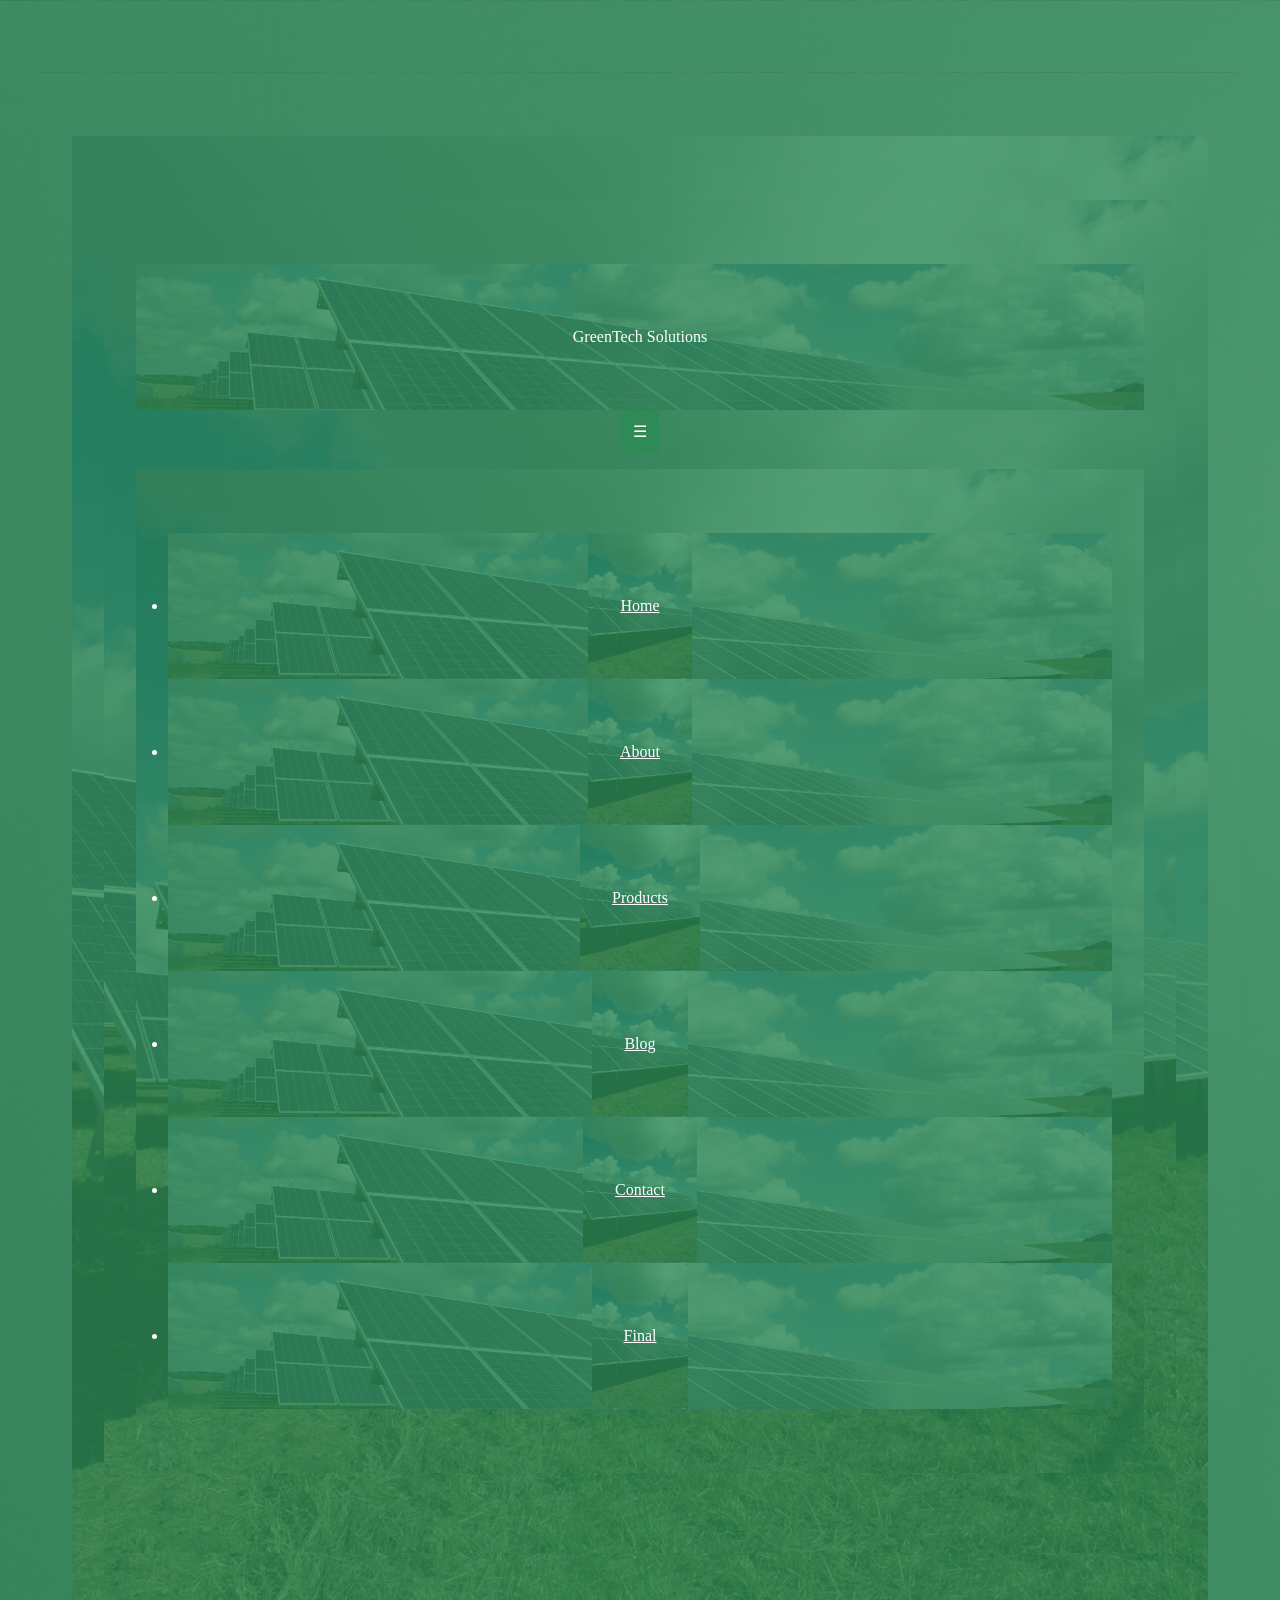
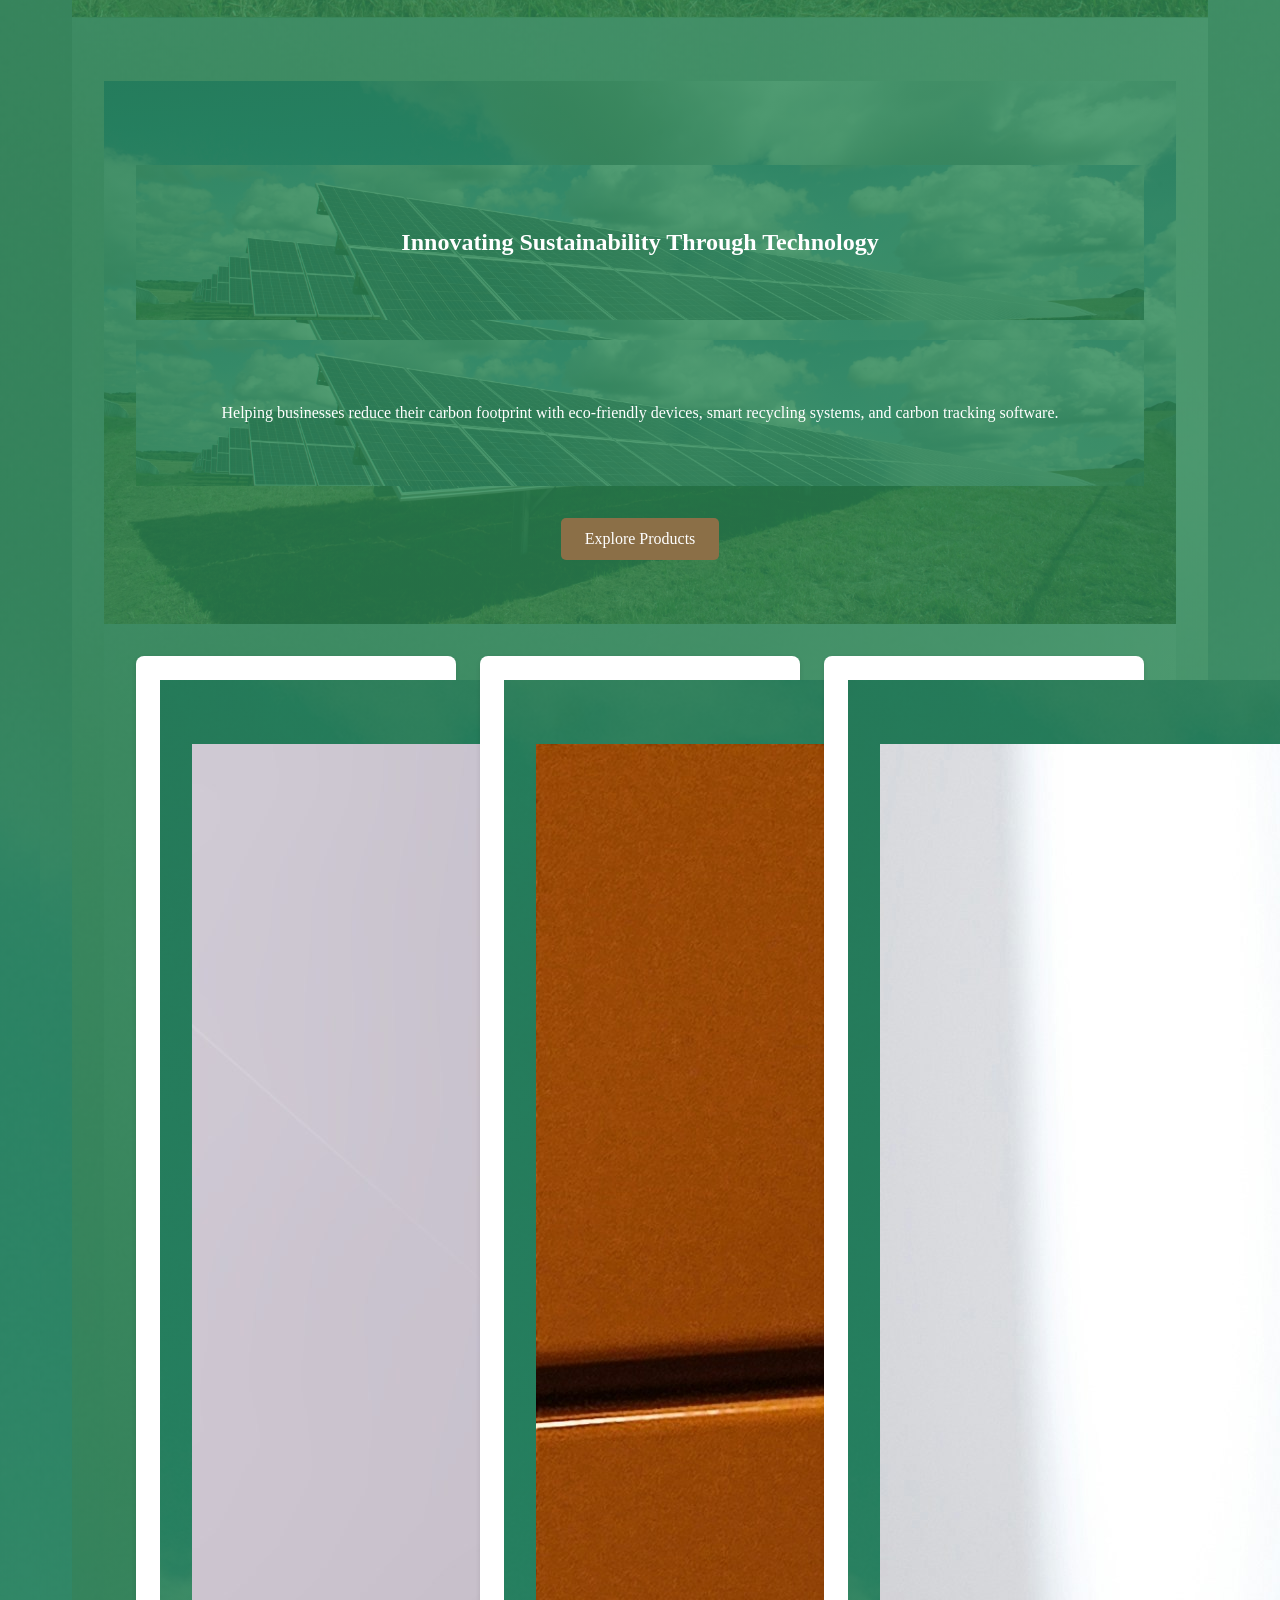
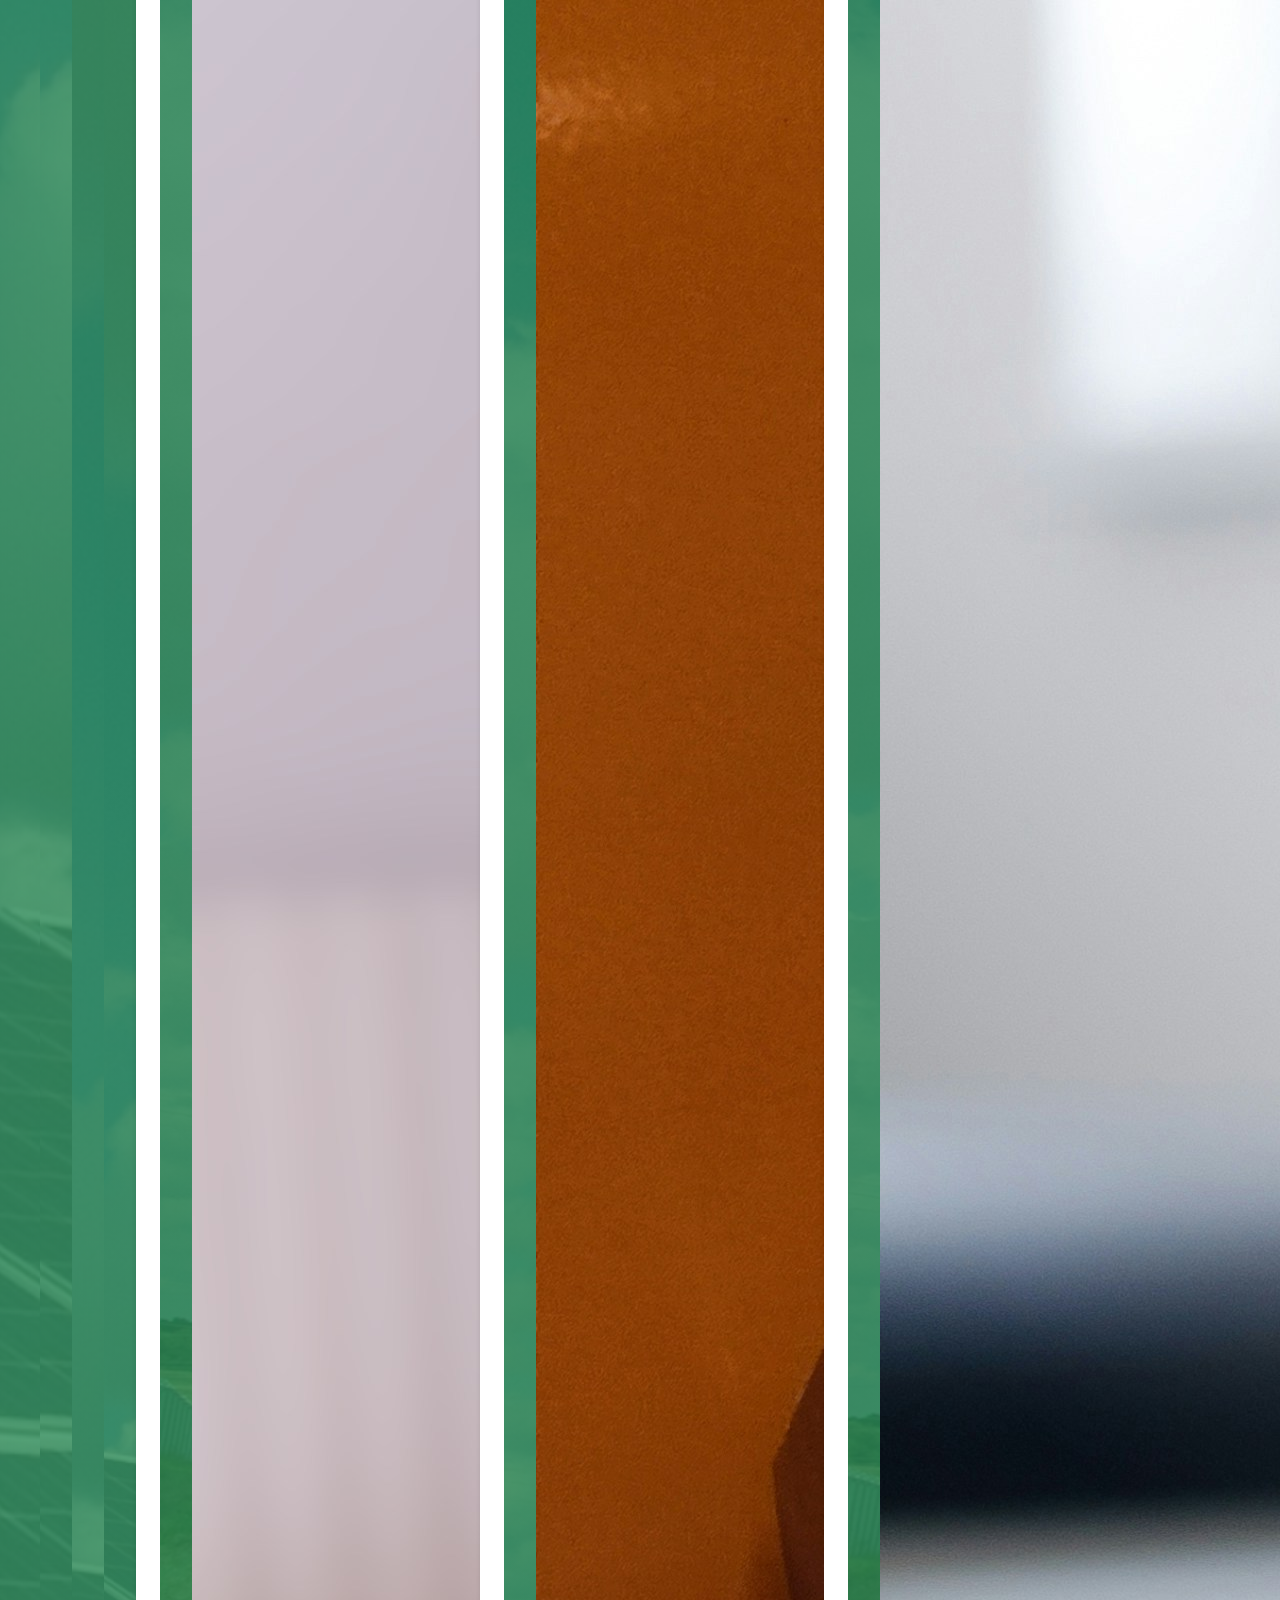
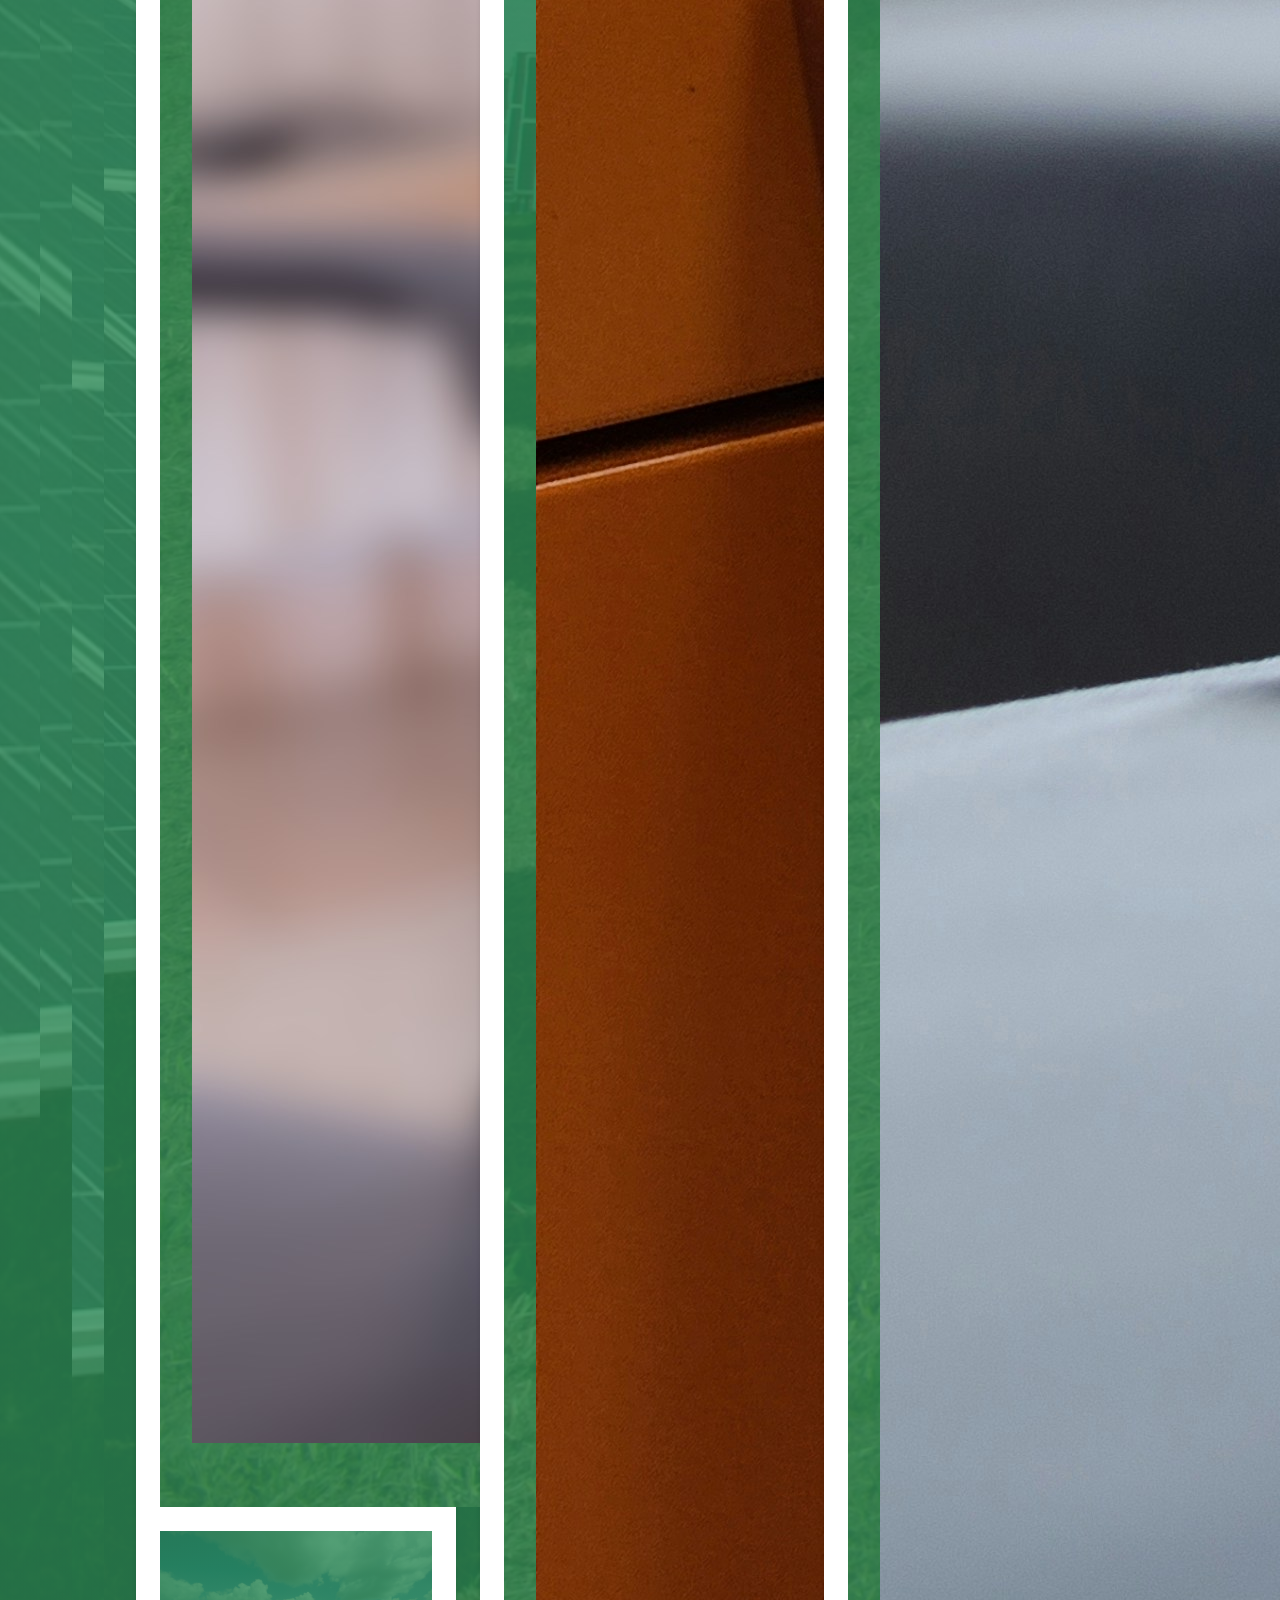
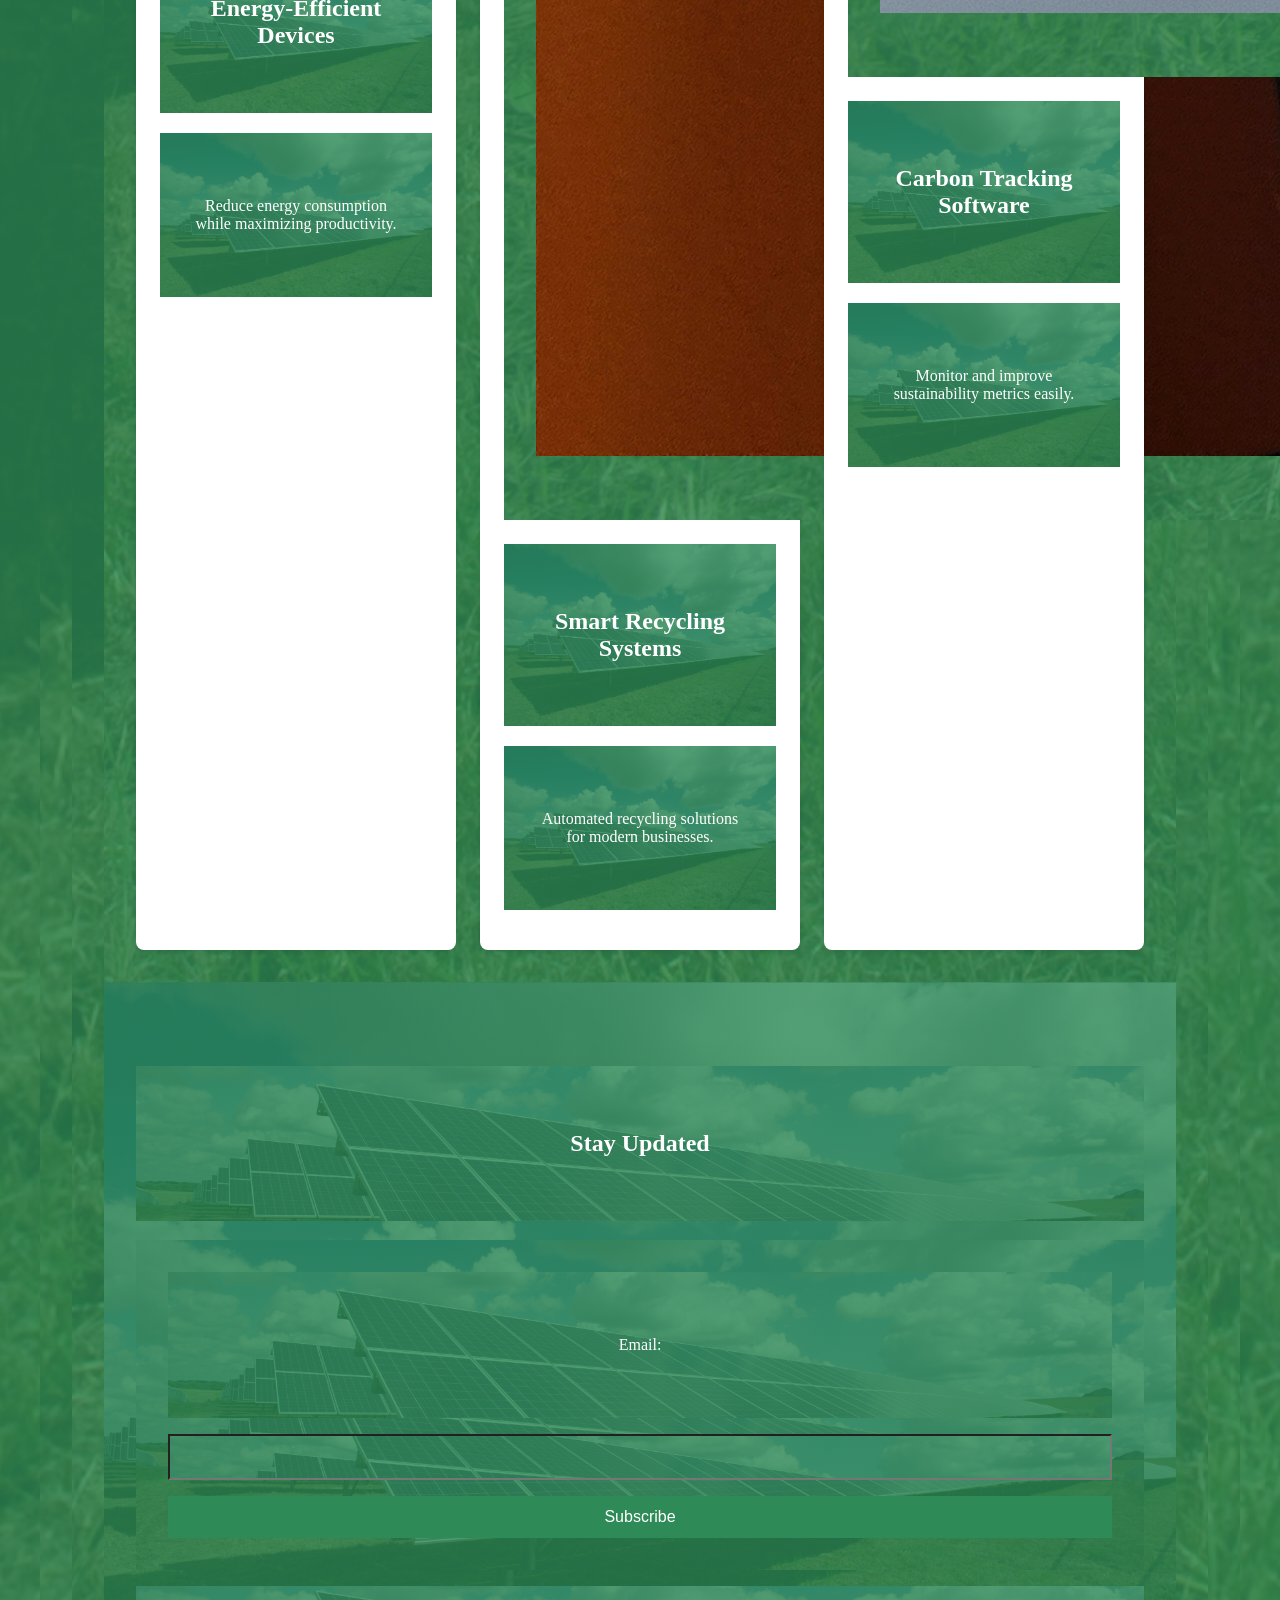
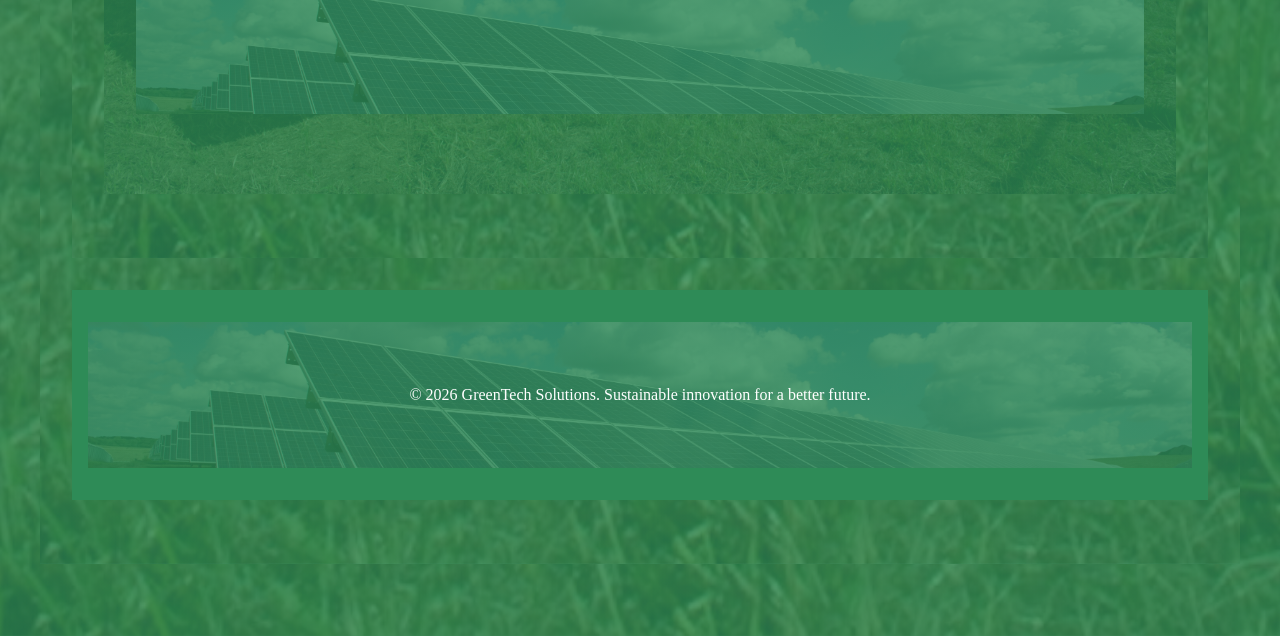
==== index.html @ fb0858f6 "Final Project v3" ====
<!DOCTYPE html>
<html lang="en">
<head>
    <meta charset="UTF-8">
    <meta name="viewport" content="width=device-width, initial-scale=1.0">
    <meta name="description" content="GreenTech Solutions offers eco-friendly technology solutions for sustainable businesses.">
    <title>GreenTech Solutions | Home</title>
    <link rel="stylesheet" href="css/styles.css">
    <script defer src="js/script.js"></script>
</head>
<body>
<header>
    <nav class="navbar" aria-label="Main Navigation">
        <div class="logo">GreenTech Solutions</div>
        <button class="menu-toggle" aria-label="Toggle Navigation">☰</button>
        <ul class="nav-links">
            <li><a href="index.html">Home</a></li>
            <li><a href="about.html">About</a></li>
            <li><a href="products.html">Products</a></li>
            <li><a href="blog.html">Blog</a></li>
            <li><a href="contact.html">Contact</a></li>
            <li><a href="final.html">Final</a></li>
        </ul>
    </nav>
</header>

<main>
    <section class="hero">
        <h1>Innovating Sustainability Through Technology</h1>
        <p>Helping businesses reduce their carbon footprint with eco-friendly devices, smart recycling systems, and carbon tracking software.</p>
        <a href="products.html" class="btn">Explore Products</a>
    </section>

    <section class="features">
        <article>
            <img src="images/product1.jpg" alt="Energy-efficient office technology device for sustainable businesses">
            <h2>Energy-Efficient Devices</h2>
            <p>Reduce energy consumption while maximizing productivity.</p>
        </article>
        <article>
            <img src="images/product2.jpg" alt="Smart recycling station for eco-friendly business waste management">
            <h2>Smart Recycling Systems</h2>
            <p>Automated recycling solutions for modern businesses.</p>
        </article>
        <article>
            <img src="images/product3.jpg" alt="Carbon tracking software dashboard displaying sustainability metrics">
            <h2>Carbon Tracking Software</h2>
            <p>Monitor and improve sustainability metrics easily.</p>
        </article>
    </section>

    <section class="newsletter">
        <h2>Stay Updated</h2>
        <form id="newsletterForm">
            <label for="newsletter-email">Email:</label>
            <input type="email" id="newsletter-email" required>
            <button type="submit">Subscribe</button>
        </form>
        <p id="newsletterMessage"></p>
    </section>
</main>

<footer>
    <p>&copy; 2026 GreenTech Solutions. Sustainable innovation for a better future.</p>
</footer>
</body>
</html>
---- css/styles.css ----
* {
    text-align: center;
    padding: 4rem 2rem;
    background: linear-gradient(rgba(46,139,87,0.8), rgba(46,139,87,0.8)), url('../images/hero.jpg') center/cover;
    color: white;
}

.btn {
    display: inline-block;
    margin-top: 1rem;
    padding: 0.75rem 1.5rem;
    background: #8b6f47;
    color: white;
    text-decoration: none;
    border-radius: 5px;
}

.features, .product-grid {
    display: grid;
    grid-template-columns: repeat(auto-fit, minmax(250px, 1fr));
    gap: 1.5rem;
    padding: 2rem;
}

article, .product-card {
    background: white;
    padding: 1.5rem;
    border-radius: 8px;
    box-shadow: 0 2px 5px rgba(0,0,0,0.1);
}

form {
    display: flex;
    flex-direction: column;
    gap: 1rem;
    padding: 2rem;
}

input, textarea, button {
    padding: 0.75rem;
    font-size: 1rem;
}

button {
    background: #2e8b57;
    color: white;
    border: none;
    cursor: pointer;
}

button:hover {
    background: #246b45;
}

footer {
    text-align: center;
    padding: 1rem;
    background: #2e8b57;
    color: white;
    margin-top: 2rem;
}

@media (max-width: 768px) {
    .menu-toggle {
        display: block;
    }

    .nav-links {
        display: none;
        flex-direction: column;
        width: 100%;
    }

    .nav-links.active {
        display: flex;
    }
}
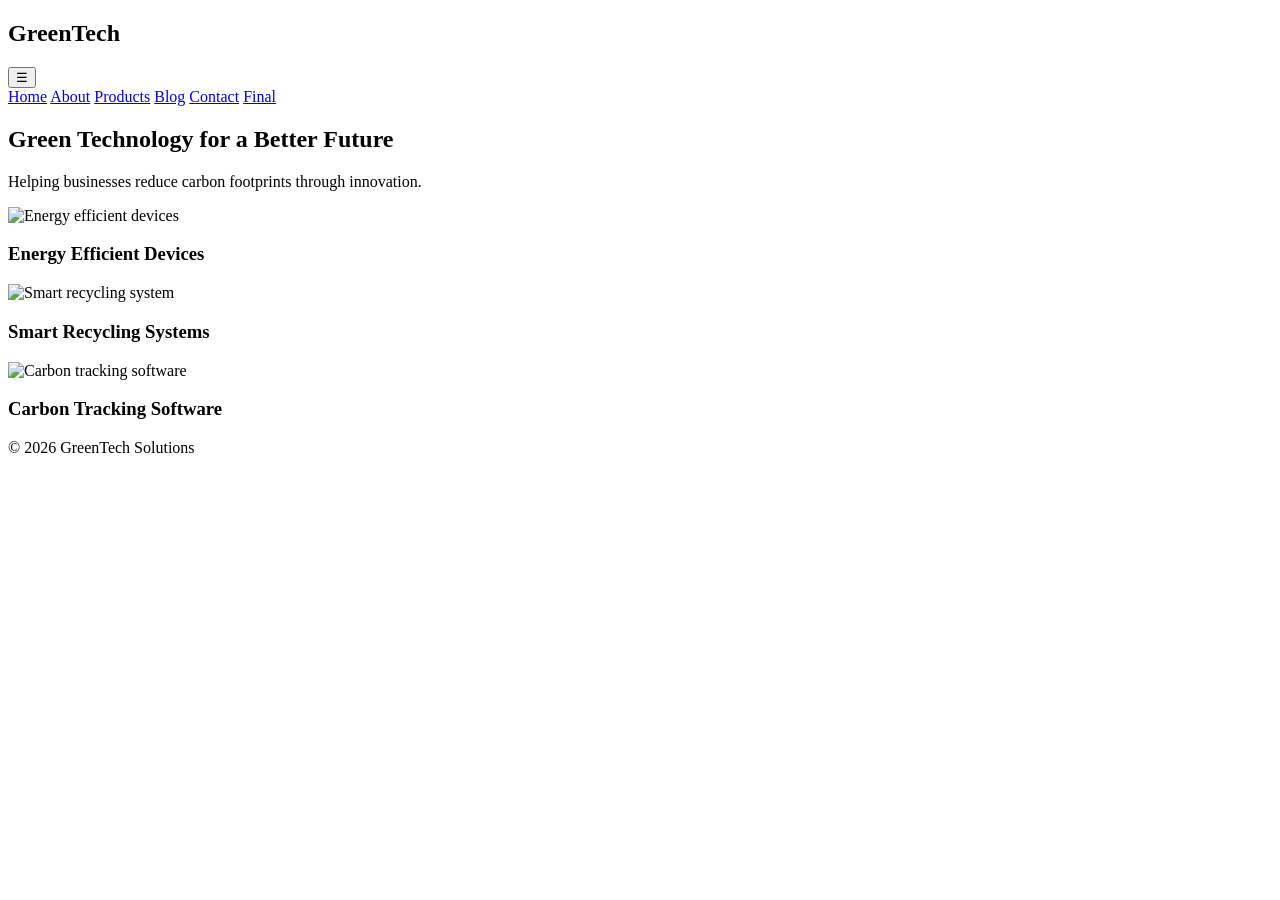
==== commit 69f396a0: "Final Project v8" ====
--- a/index.html
+++ b/index.html
@@ -1,67 +1,64 @@
 <!DOCTYPE html>
 <html lang="en">
 <head>
-    <meta charset="UTF-8">
-    <meta name="viewport" content="width=device-width, initial-scale=1.0">
-    <meta name="description" content="GreenTech Solutions offers eco-friendly technology solutions for sustainable businesses.">
-    <title>GreenTech Solutions | Home</title>
-    <link rel="stylesheet" href="css/styles.css">
-    <script defer src="js/script.js"></script>
+<meta charset="UTF-8">
+<meta name="viewport" content="width=device-width, initial-scale=1.0">
+<title>GreenTech Solutions</title>
+
+<link rel="stylesheet" href="css/style.css">
+<script defer src="javascript/script.js"></script>
 </head>
+
 <body>
+
 <header>
-    <nav class="navbar" aria-label="Main Navigation">
-        <div class="logo">GreenTech Solutions</div>
-        <button class="menu-toggle" aria-label="Toggle Navigation">☰</button>
-        <ul class="nav-links">
-            <li><a href="index.html">Home</a></li>
-            <li><a href="about.html">About</a></li>
-            <li><a href="products.html">Products</a></li>
-            <li><a href="blog.html">Blog</a></li>
-            <li><a href="contact.html">Contact</a></li>
-            <li><a href="final.html">Final</a></li>
-        </ul>
-    </nav>
+<nav class="navbar">
+  <h1>GreenTech</h1>
+
+  <button class="menu-btn" onclick="toggleMenu()" aria-label="Toggle navigation">☰</button>
+
+  <div id="navLinks" class="nav-links">
+    <a href="index.html">Home</a>
+    <a href="html/about.html">About</a>
+    <a href="html/products.html">Products</a>
+    <a href="html/blog.html">Blog</a>
+    <a href="html/contact.html">Contact</a>
+    <a href="html/final.html">Final</a>
+  </div>
+</nav>
 </header>
 
 <main>
-    <section class="hero">
-        <h1>Innovating Sustainability Through Technology</h1>
-        <p>Helping businesses reduce their carbon footprint with eco-friendly devices, smart recycling systems, and carbon tracking software.</p>
-        <a href="products.html" class="btn">Explore Products</a>
-    </section>
 
-    <section class="features">
-        <article>
-            <img src="images/product1.jpg" alt="Energy-efficient office technology device for sustainable businesses">
-            <h2>Energy-Efficient Devices</h2>
-            <p>Reduce energy consumption while maximizing productivity.</p>
-        </article>
-        <article>
-            <img src="images/product2.jpg" alt="Smart recycling station for eco-friendly business waste management">
-            <h2>Smart Recycling Systems</h2>
-            <p>Automated recycling solutions for modern businesses.</p>
-        </article>
-        <article>
-            <img src="images/product3.jpg" alt="Carbon tracking software dashboard displaying sustainability metrics">
-            <h2>Carbon Tracking Software</h2>
-            <p>Monitor and improve sustainability metrics easily.</p>
-        </article>
-    </section>
+<section class="hero">
+  <h2>Green Technology for a Better Future</h2>
+  <p>Helping businesses reduce carbon footprints through innovation.</p>
+</section>
 
-    <section class="newsletter">
-        <h2>Stay Updated</h2>
-        <form id="newsletterForm">
-            <label for="newsletter-email">Email:</label>
-            <input type="email" id="newsletter-email" required>
-            <button type="submit">Subscribe</button>
-        </form>
-        <p id="newsletterMessage"></p>
-    </section>
+<section class="grid">
+
+  <div class="card">
+    <img src="images/energy.jpg" alt="Energy efficient devices">
+    <h3>Energy Efficient Devices</h3>
+  </div>
+
+  <div class="card">
+    <img src="images/recycling.jpg" alt="Smart recycling system">
+    <h3>Smart Recycling Systems</h3>
+  </div>
+
+  <div class="card">
+    <img src="images/carbon.jpg" alt="Carbon tracking software">
+    <h3>Carbon Tracking Software</h3>
+  </div>
+
+</section>
+
 </main>
 
 <footer>
-    <p>&copy; 2026 GreenTech Solutions. Sustainable innovation for a better future.</p>
+<p>© 2026 GreenTech Solutions</p>
 </footer>
+
 </body>
 </html>
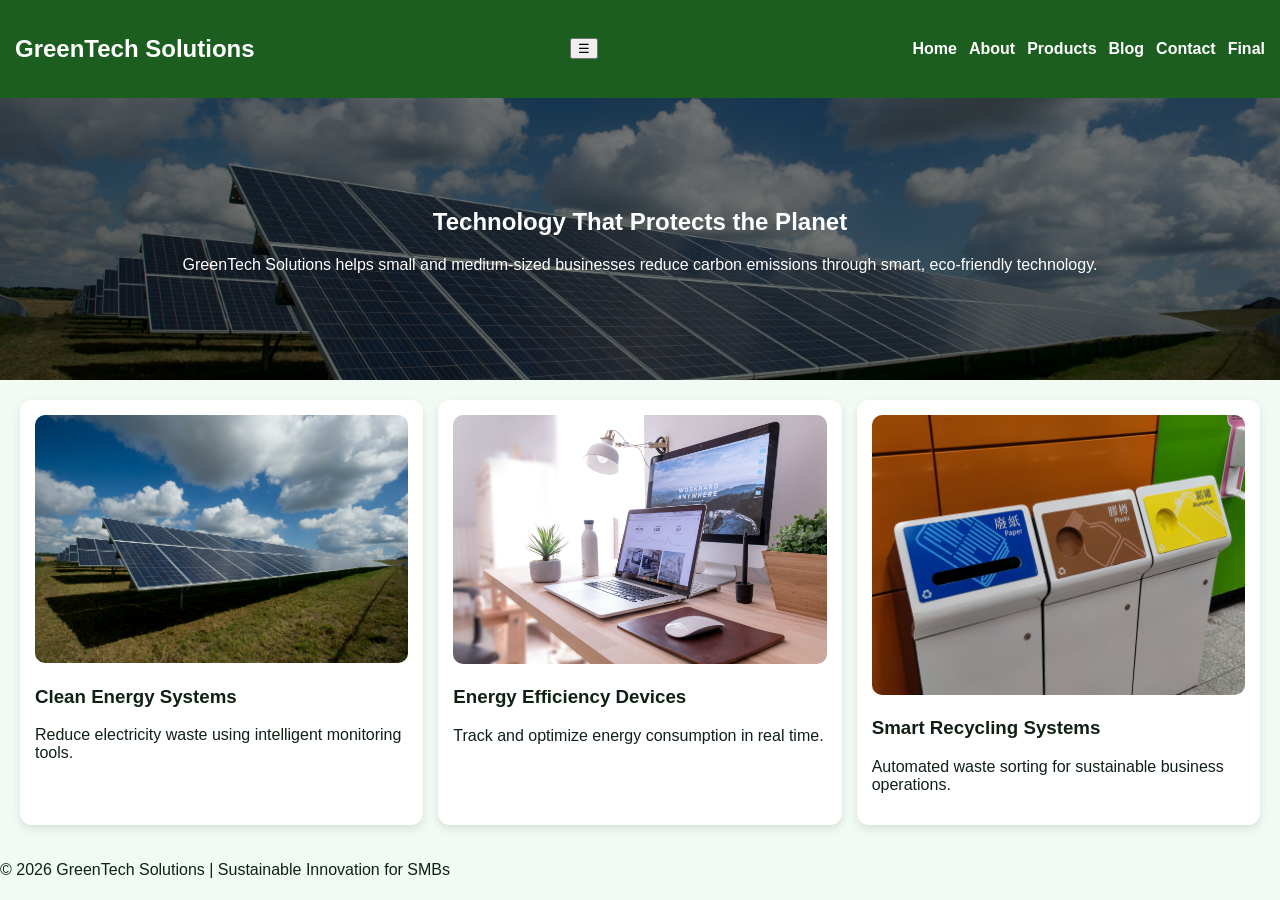
==== commit a289044b: "Final Project v10" ====
--- a/index.html
+++ b/index.html
@@ -13,9 +13,9 @@
 
 <header>
 <nav class="navbar">
-  <h1>GreenTech</h1>
+  <h1>GreenTech Solutions</h1>
 
-  <button class="menu-btn" onclick="toggleMenu()" aria-label="Toggle navigation">☰</button>
+  <button onclick="toggleMenu()" aria-label="Toggle navigation menu">☰</button>
 
   <div id="navLinks" class="nav-links">
     <a href="index.html">Home</a>
@@ -31,25 +31,30 @@
 <main>
 
 <section class="hero">
-  <h2>Green Technology for a Better Future</h2>
-  <p>Helping businesses reduce carbon footprints through innovation.</p>
+  <h2>Technology That Protects the Planet</h2>
+  <p>
+    GreenTech Solutions helps small and medium-sized businesses reduce carbon emissions through smart, eco-friendly technology.
+  </p>
 </section>
 
 <section class="grid">
 
   <div class="card">
-    <img src="images/energy.jpg" alt="Energy efficient devices">
-    <h3>Energy Efficient Devices</h3>
+    <img src="images/hero.jpg" alt="Wind turbines and green landscape representing clean energy">
+    <h3>Clean Energy Systems</h3>
+    <p>Reduce electricity waste using intelligent monitoring tools.</p>
   </div>
 
   <div class="card">
-    <img src="images/recycling.jpg" alt="Smart recycling system">
-    <h3>Smart Recycling Systems</h3>
+    <img src="images/product1.jpg" alt="Energy tracking device dashboard">
+    <h3>Energy Efficiency Devices</h3>
+    <p>Track and optimize energy consumption in real time.</p>
   </div>
 
   <div class="card">
-    <img src="images/carbon.jpg" alt="Carbon tracking software">
-    <h3>Carbon Tracking Software</h3>
+    <img src="images/product2.jpg" alt="Smart recycling bin sorting waste automatically">
+    <h3>Smart Recycling Systems</h3>
+    <p>Automated waste sorting for sustainable business operations.</p>
   </div>
 
 </section>
@@ -57,7 +62,7 @@
 </main>
 
 <footer>
-<p>© 2026 GreenTech Solutions</p>
+<p>© 2026 GreenTech Solutions | Sustainable Innovation for SMBs</p>
 </footer>
 
 </body>
--- a/css/style.css
+++ b/css/style.css
@@ -0,0 +1,99 @@
+:root {
+  --green: #1b5e20;
+  --light: #f1fbf3;
+  --earth: #a5d6a7;
+  --dark: #102015;
+  --accent: #43a047;
+}
+
+body {
+  margin: 0;
+  font-family: Arial, sans-serif;
+  background: var(--light);
+  color: var(--dark);
+}
+
+/* NAV */
+header {
+  background: var(--green);
+  color: white;
+  padding: 15px;
+}
+
+.navbar {
+  display: flex;
+  justify-content: space-between;
+  align-items: center;
+  flex-wrap: wrap;
+}
+
+.nav-links {
+  display: flex;
+  gap: 12px;
+}
+
+.nav-links a {
+  color: white;
+  text-decoration: none;
+  font-weight: bold;
+}
+
+.nav-links a:hover {
+  color: var(--earth);
+}
+
+/* HERO */
+.hero {
+  background: linear-gradient(rgba(0,0,0,0.5), rgba(0,0,0,0.5)),
+  url("../images/hero.jpg");
+  background-size: cover;
+  background-position: center;
+  color: white;
+  text-align: center;
+  padding: 90px 20px;
+}
+
+/* CARDS */
+.grid {
+  display: grid;
+  grid-template-columns: repeat(auto-fit, minmax(250px, 1fr));
+  gap: 15px;
+  padding: 20px;
+}
+
+.card {
+  background: white;
+  border-radius: 12px;
+  padding: 15px;
+  box-shadow: 0 4px 10px rgba(0,0,0,0.1);
+  transition: transform 0.3s ease;
+}
+
+.card:hover {
+  transform: translateY(-5px);
+}
+
+img {
+  width: 100%;
+  border-radius: 10px;
+}
+
+/* FORM */
+input, textarea {
+  width: 100%;
+  padding: 10px;
+  margin: 8px 0;
+}
+
+/* MOBILE */
+@media (max-width: 768px) {
+  .nav-links {
+    display: none;
+    flex-direction: column;
+    width: 100%;
+  }
+
+  .nav-links.active {
+    display: flex;
+  }
+}
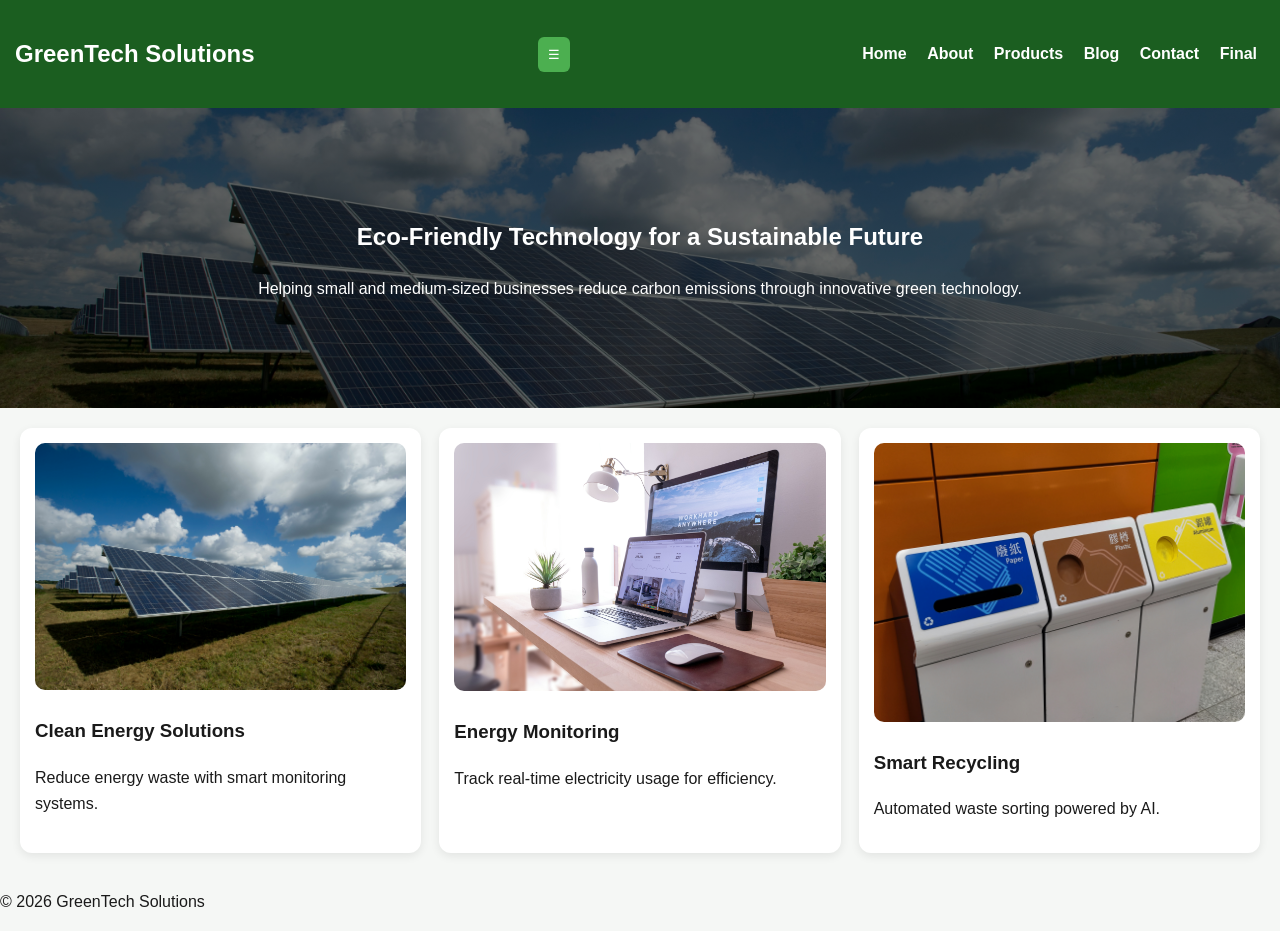
==== commit ad402095: "Final Project v13" ====
--- a/index.html
+++ b/index.html
@@ -12,10 +12,9 @@
 <body>
 
 <header>
-<nav class="navbar">
+<nav>
   <h1>GreenTech Solutions</h1>
-
-  <button onclick="toggleMenu()" aria-label="Toggle navigation menu">☰</button>
+  <button onclick="toggleMenu()" aria-label="Toggle navigation">☰</button>
 
   <div id="navLinks" class="nav-links">
     <a href="index.html">Home</a>
@@ -31,30 +30,28 @@
 <main>
 
 <section class="hero">
-  <h2>Technology That Protects the Planet</h2>
-  <p>
-    GreenTech Solutions helps small and medium-sized businesses reduce carbon emissions through smart, eco-friendly technology.
-  </p>
+  <h2>Eco-Friendly Technology for a Sustainable Future</h2>
+  <p>Helping small and medium-sized businesses reduce carbon emissions through innovative green technology.</p>
 </section>
 
 <section class="grid">
 
   <div class="card">
-    <img src="images/hero.jpg" alt="Wind turbines and green landscape representing clean energy">
-    <h3>Clean Energy Systems</h3>
-    <p>Reduce electricity waste using intelligent monitoring tools.</p>
+    <img src="images/hero.jpg" alt="Wind turbines and green landscape">
+    <h3>Clean Energy Solutions</h3>
+    <p>Reduce energy waste with smart monitoring systems.</p>
   </div>
 
   <div class="card">
     <img src="images/product1.jpg" alt="Energy tracking device dashboard">
-    <h3>Energy Efficiency Devices</h3>
-    <p>Track and optimize energy consumption in real time.</p>
+    <h3>Energy Monitoring</h3>
+    <p>Track real-time electricity usage for efficiency.</p>
   </div>
 
   <div class="card">
-    <img src="images/product2.jpg" alt="Smart recycling bin sorting waste automatically">
-    <h3>Smart Recycling Systems</h3>
-    <p>Automated waste sorting for sustainable business operations.</p>
+    <img src="images/product2.jpg" alt="Smart recycling system sorting waste">
+    <h3>Smart Recycling</h3>
+    <p>Automated waste sorting powered by AI.</p>
   </div>
 
 </section>
@@ -62,7 +59,7 @@
 </main>
 
 <footer>
-<p>© 2026 GreenTech Solutions | Sustainable Innovation for SMBs</p>
+<p>© 2026 GreenTech Solutions</p>
 </footer>
 
 </body>
--- a/css/style.css
+++ b/css/style.css
@@ -1,50 +1,48 @@
 :root {
-  --green: #1b5e20;
-  --light: #f1fbf3;
-  --earth: #a5d6a7;
-  --dark: #102015;
-  --accent: #43a047;
+  --green: #2e7d32;
+  --dark-green: #1b5e20;
+  --light: #f5f7f5;
+  --card: #ffffff;
+  --text: #1a1a1a;
+  --accent: #4caf50;
 }
 
 body {
   margin: 0;
   font-family: Arial, sans-serif;
   background: var(--light);
-  color: var(--dark);
+  color: var(--text);
+  line-height: 1.6;
 }
 
 /* NAV */
 header {
-  background: var(--green);
+  background: var(--dark-green);
   color: white;
   padding: 15px;
 }
 
-.navbar {
+.navbar, nav {
   display: flex;
   justify-content: space-between;
+  flex-wrap: wrap;
   align-items: center;
-  flex-wrap: wrap;
 }
 
-.nav-links {
-  display: flex;
-  gap: 12px;
-}
-
-.nav-links a {
+.nav-links a, nav a {
   color: white;
   text-decoration: none;
+  margin: 8px;
   font-weight: bold;
 }
 
-.nav-links a:hover {
-  color: var(--earth);
+.nav-links a:hover, nav a:hover {
+  color: #c8e6c9;
 }
 
-/* HERO */
+/* HERO (CLEAN GREEN OVERLAY) */
 .hero {
-  background: linear-gradient(rgba(0,0,0,0.5), rgba(0,0,0,0.5)),
+  background: linear-gradient(rgba(0,0,0,0.55), rgba(0,0,0,0.55)),
   url("../images/hero.jpg");
   background-size: cover;
   background-position: center;
@@ -53,26 +51,28 @@
   padding: 90px 20px;
 }
 
-/* CARDS */
+/* GRID */
 .grid {
   display: grid;
-  grid-template-columns: repeat(auto-fit, minmax(250px, 1fr));
-  gap: 15px;
+  grid-template-columns: repeat(auto-fit, minmax(240px, 1fr));
+  gap: 18px;
   padding: 20px;
 }
 
+/* CARDS */
 .card {
-  background: white;
+  background: var(--card);
   border-radius: 12px;
   padding: 15px;
-  box-shadow: 0 4px 10px rgba(0,0,0,0.1);
-  transition: transform 0.3s ease;
+  box-shadow: 0 3px 10px rgba(0,0,0,0.08);
+  transition: transform 0.25s ease;
 }
 
 .card:hover {
-  transform: translateY(-5px);
+  transform: translateY(-6px);
 }
 
+/* IMAGES */
 img {
   width: 100%;
   border-radius: 10px;
@@ -83,17 +83,27 @@
   width: 100%;
   padding: 10px;
   margin: 8px 0;
+  border: 1px solid #ccc;
+  border-radius: 6px;
+}
+
+/* BUTTON */
+button {
+  background: var(--accent);
+  color: white;
+  border: none;
+  padding: 10px;
+  border-radius: 6px;
+  cursor: pointer;
+}
+
+button:hover {
+  background: var(--green);
 }
 
 /* MOBILE */
 @media (max-width: 768px) {
-  .nav-links {
-    display: none;
+  nav, .nav-links {
     flex-direction: column;
-    width: 100%;
-  }
-
-  .nav-links.active {
-    display: flex;
   }
 }
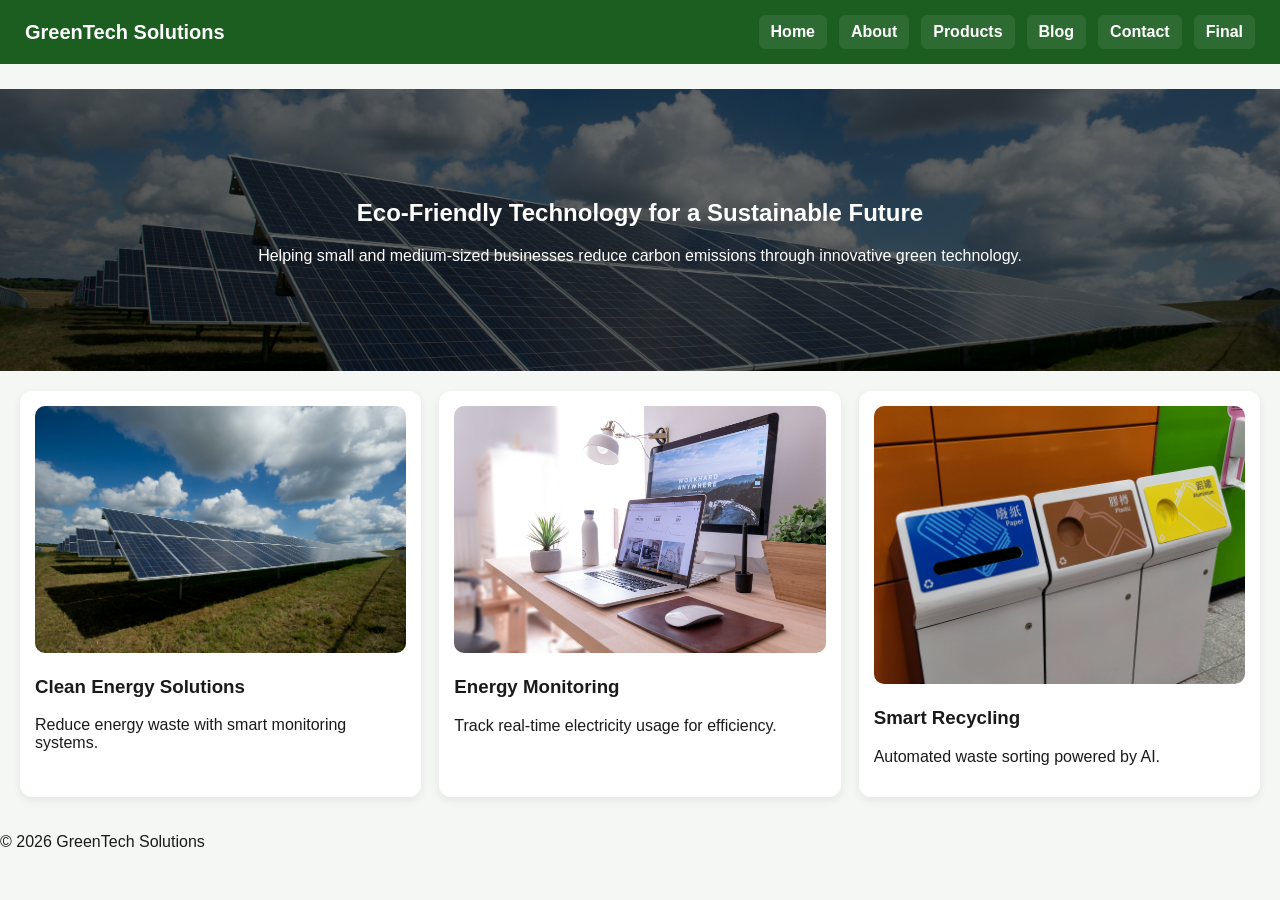
==== commit 6f575738: "Final Project v18" ====
--- a/index.html
+++ b/index.html
@@ -11,20 +11,19 @@
 
 <body>
 
-<header>
-<nav>
-  <h1>GreenTech Solutions</h1>
-  <button onclick="toggleMenu()" aria-label="Toggle navigation">☰</button>
+<header class="site-header">
 
-  <div id="navLinks" class="nav-links">
-    <a href="index.html">Home</a>
-    <a href="html/about.html">About</a>
-    <a href="html/products.html">Products</a>
-    <a href="html/blog.html">Blog</a>
-    <a href="html/contact.html">Contact</a>
-    <a href="html/final.html">Final</a>
-  </div>
-</nav>
+  <div class="brand">GreenTech Solutions</div>
+
+  <nav class="site-nav">
+    <a href="../index.html">Home</a>
+    <a href="about.html">About</a>
+    <a href="products.html">Products</a>
+    <a href="blog.html">Blog</a>
+    <a href="contact.html">Contact</a>
+    <a href="final.html">Final</a>
+  </nav>
+
 </header>
 
 <main>
--- a/css/style.css
+++ b/css/style.css
@@ -1,57 +1,91 @@
+/* =========================
+   GREEN TECH 
+========================= */
+
 :root {
   --green: #2e7d32;
-  --dark-green: #1b5e20;
+  --dark: #1b5e20;
   --light: #f5f7f5;
   --card: #ffffff;
   --text: #1a1a1a;
   --accent: #4caf50;
 }
 
-body {
+
+html, body {
   margin: 0;
+  padding: 0;
+  min-height: 100%;
+  background: var(--light);
   font-family: Arial, sans-serif;
-  background: var(--light);
   color: var(--text);
-  line-height: 1.6;
 }
 
-/* NAV */
-header {
-  background: var(--dark-green);
-  color: white;
-  padding: 15px;
+/* =========================
+   HEADER 
+========================= */
+
+.site-header {
+  background: var(--dark);
+  padding: 15px 25px;
+
+  display: flex;
+  justify-content: space-between;
+  align-items: center;
+
+  margin-bottom: 25px;
 }
 
-.navbar, nav {
-  display: flex;
-  justify-content: space-between;
-  flex-wrap: wrap;
-  align-items: center;
+.brand {
+  color: white;
+  font-weight: bold;
+  font-size: 20px;
 }
 
-.nav-links a, nav a {
+/* NAV BUTTONS */
+.site-nav {
+  display: flex;
+  gap: 12px;
+  flex-wrap: wrap;
+}
+
+.site-nav a {
   color: white;
   text-decoration: none;
-  margin: 8px;
   font-weight: bold;
+
+  padding: 8px 12px;
+  border-radius: 6px;
+
+  background: rgba(255,255,255,0.08);
+  transition: 0.2s ease;
 }
 
-.nav-links a:hover, nav a:hover {
+.site-nav a:hover {
+  background: rgba(255,255,255,0.25);
   color: #c8e6c9;
 }
 
-/* HERO (CLEAN GREEN OVERLAY) */
+/* =========================
+   HERO
+========================= */
+
 .hero {
   background: linear-gradient(rgba(0,0,0,0.55), rgba(0,0,0,0.55)),
   url("../images/hero.jpg");
+
   background-size: cover;
   background-position: center;
+
   color: white;
   text-align: center;
   padding: 90px 20px;
 }
 
-/* GRID */
+/* =========================
+   LAYOUT
+========================= */
+
 .grid {
   display: grid;
   grid-template-columns: repeat(auto-fit, minmax(240px, 1fr));
@@ -64,12 +98,14 @@
   background: var(--card);
   border-radius: 12px;
   padding: 15px;
+
   box-shadow: 0 3px 10px rgba(0,0,0,0.08);
+
   transition: transform 0.25s ease;
 }
 
 .card:hover {
-  transform: translateY(-6px);
+  transform: translateY(-5px);
 }
 
 /* IMAGES */
@@ -83,6 +119,7 @@
   width: 100%;
   padding: 10px;
   margin: 8px 0;
+
   border: 1px solid #ccc;
   border-radius: 6px;
 }
@@ -92,6 +129,7 @@
   background: var(--accent);
   color: white;
   border: none;
+
   padding: 10px;
   border-radius: 6px;
   cursor: pointer;
@@ -103,7 +141,18 @@
 
 /* MOBILE */
 @media (max-width: 768px) {
-  nav, .nav-links {
+  .site-header {
     flex-direction: column;
+    align-items: flex-start;
+  }
+
+  .site-nav {
+    flex-direction: column;
+    width: 100%;
+    margin-top: 10px;
+  }
+
+  .site-nav a {
+    width: fit-content;
   }
 }
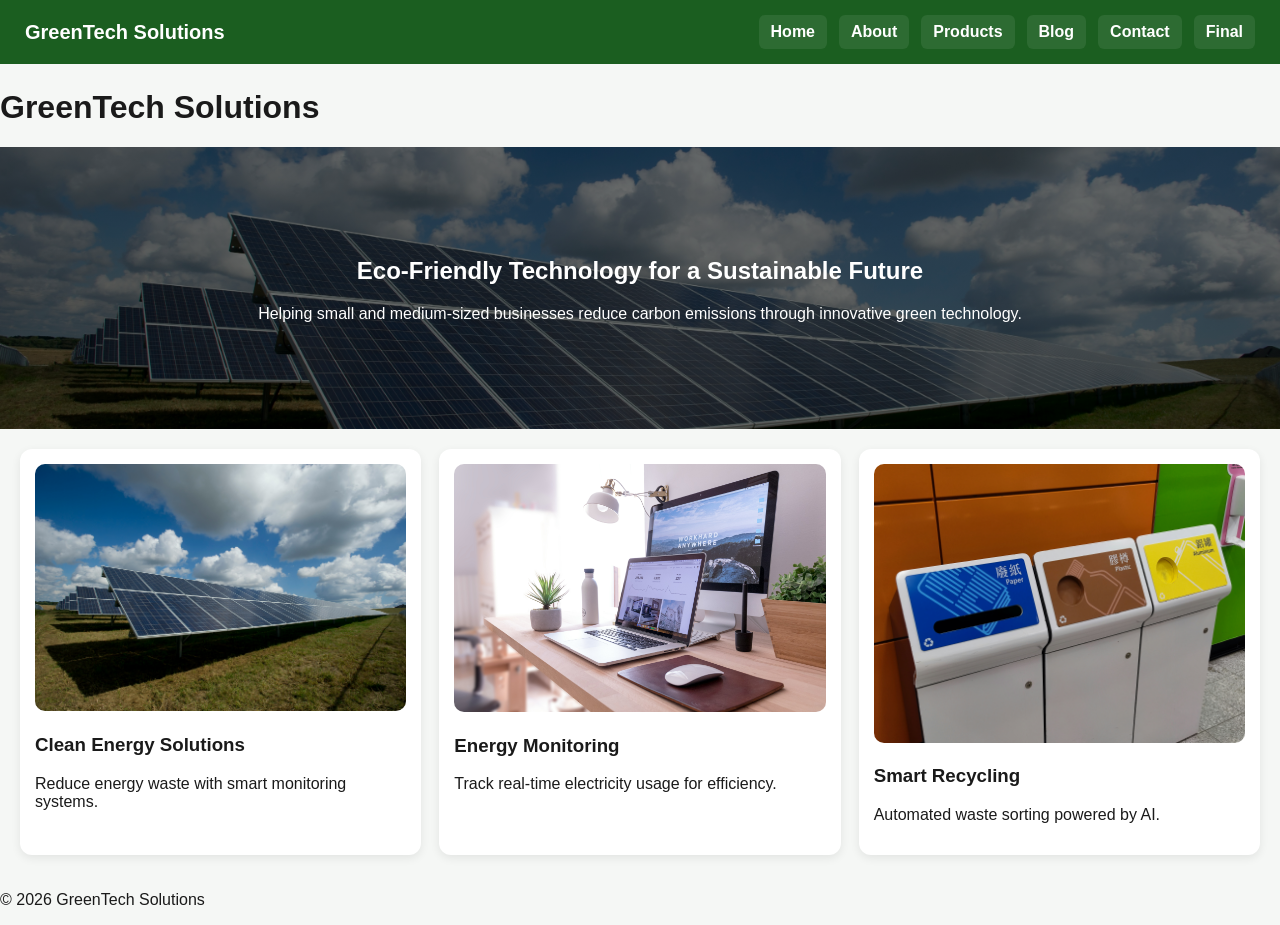
==== commit bc81289c: "Final Project v21" ====
--- a/index.html
+++ b/index.html
@@ -17,16 +17,18 @@
 
   <nav class="site-nav">
     <a href="../index.html">Home</a>
-    <a href="about.html">About</a>
-    <a href="products.html">Products</a>
-    <a href="blog.html">Blog</a>
-    <a href="contact.html">Contact</a>
-    <a href="final.html">Final</a>
+    <a href="html/about.html">About</a>
+    <a href="html/products.html">Products</a>
+    <a href="html/blog.html">Blog</a>
+    <a href="html/contact.html">Contact</a>
+    <a href="html/final.html">Final</a>
   </nav>
 
 </header>
 
 <main>
+
+<h1>GreenTech Solutions</h1>
 
 <section class="hero">
   <h2>Eco-Friendly Technology for a Sustainable Future</h2>
